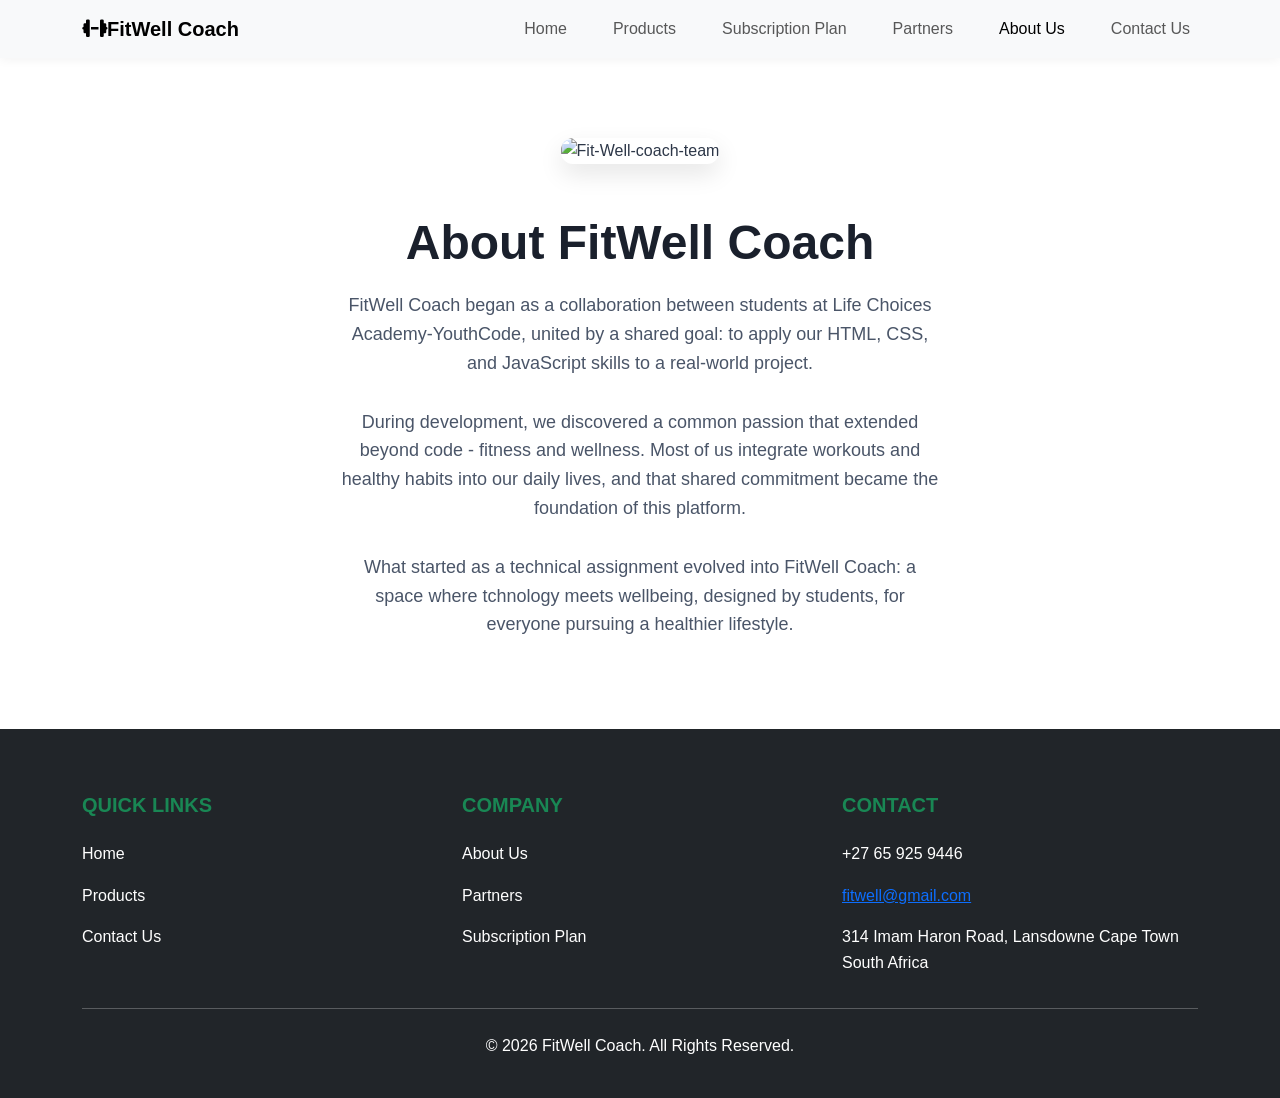
==== about.html @ dad1d83c "add about.html and about-us.css" ====
<!doctype html>
<html lang="en">
  <head>
    <meta charset="UTF-8" />
    <meta name="viewport" content="width=device-width, initial-scale=1.0" />
    <title>About Us- FitWell Coach</title>
    <link
      rel="icon"
      type="image/png"
      href="https://i.ibb.co/84XCC5NS/Icon.png"
    />
    <link
      href="https://cdn.jsderlivr.net/npm/bootstrap@5.3.3/dist/css/bootstrap.min.css"
      rel="stylesheet"
    />
    <link
      rel="stylesheet"
      href="https://cdnjs.cloudflare.com/ajax/libs/font-awesome/6.5.1/css/all.min.css"
    />
    <link rel="stylesheet" href="about-us.css" />
    <!-- Darkmode -->
    <link rel="stylesheet" href="darkmode.css" />
  </head>
  <body>
    <!-- Navigation bar -->
    <nav class="navbar navbar-expand-lg navbar-light bg-light">
      <div class="container">
        <a class="navbar-brand fw-bold" href="index.html">
          <i class="fas fa-dumbbell"></i>FitWell Coach
        </a>

        <button
          class="navbar-toggler"
          type="button"
          data-bs-toggle="collapse"
          data-bs-target="#navbarNav"
          aria-controls="navbarNav"
          aria-expanded="false"
          aria-label="Toggle-navigation"
        >
          <span class="navbar-toggler-icon"></span>
        </button>

        <div class="collapse navbar-collapse" id="navbarNav">
          <ul class="navbar-nav ms-auto">
            <li class="nav-item">
              <a class="nav-link" href="index.html">Home</a>
            </li>
            <li class="nav-item">
              <a class="nav-link" href="products.html">Products</a>
            </li>
            <li class="nav-item">
              <a class="nav-link" href="Subscription.html">Subscription Plan</a>
            </li>
            <li class="nav-item">
              <a class="nav-link" href="partners.html">Partners</a>
            </li>
            <li class="nav-item">
              <a class="nav-link active" aria-current="page" href="about.html"
                >About Us</a
              >
            </li>
            <li class="nav-item">
              <a class="nav-link" href="contact.us.html">Contact Us</a>
            </li>
          </ul>
        </div>
      </div>
    </nav>
    <!-- About Us with a picture -->
    <section class="about-hero">
      <img
        src="https://i.ibb.co/mpMsGLM/Fit-Well-coach-team.jpg"
        alt="Fit-Well-coach-team"
        border="0"
        class="hero-img"
      />
      <div class="hero-text">
        <h1>About FitWell Coach</h1>
        <p>
          FitWell Coach began as a collaboration between students at Life
          Choices Academy-YouthCode, united by a shared goal: to apply our HTML,
          CSS, and JavaScript skills to a real-world project.
        </p>
        <p>
          During development, we discovered a common passion that extended
          beyond code - fitness and wellness. Most of us integrate workouts and
          healthy habits into our daily lives, and that shared commitment became
          the foundation of this platform.
        </p>
        <p>
          What started as a technical assignment evolved into FitWell Coach: a
          space where tchnology meets wellbeing, designed by students, for
          everyone pursuing a healthier lifestyle.
        </p>
      </div>
    </section>

    <footer class="bg-dark text-white pt-5 pb-4">
      <div class="container text-md-start text-center">
        <div class="row">
          <div class="col-md-4 col-lg-4 col-xl-4 mx-auto mt-3">
            <h5 class="text-uppercase mb-4 fw-bold text-success">
              Quick Links
            </h5>
            <p>
              <a href="index.html" class="text-white text-decoration-none"
                >Home</a
              >
            </p>
            <p>
              <a href="products.html" class="text-white text-decoration-none"
                >Products</a
              >
            </p>
            <p>
              <a href="contact.us.html" class="text-white text-decoration-none"
                >Contact Us</a
              >
            </p>
          </div>
          <div class="col-md-4 col-lg-4 col-xl-4 mx-auto mt-3">
            <h5 class="text-uppercase mb-4 fw-bold text-success">Company</h5>
            <p>
              <a href="about.html" class="text-white text-decoration-none"
                >About Us</a
              >
            </p>
            <p>
              <a href="partners.html" class="text-white text-decoration-none"
                >Partners</a
              >
            </p>
            <p>
              <a
                href="Subscription.html"
                class="text-white text-decoration-none"
                >Subscription Plan</a
              >
            </p>
          </div>
          <div class="col-md-4 col=lg-4 col-xl-4 mx-auto mt-3">
            <h5 class="text-uppercase mb-4 fw-bold text-success">Contact</h5>
            <p>
              <a href="+27 65 925 9446" class="text-white text-decoration-none"
                >+27 65 925 9446</a
              >
            </p>
            <p>
              <a
                href="mailto:fitwell@gmail.com"
                class="text-whitetext-decoration-none"
                >fitwell@gmail.com</a
              >
            </p>
            <p>314 Imam Haron Road, Lansdowne Cape Town South Africa</p>
          </div>
        </div>
        <hr class="mb-4" />
        <div class="text-center">
          <p>&copy; 2026 FitWell Coach. All Rights Reserved.</p>
        </div>
      </div>
    </footer>

    <script src="https://cdn.jsdelivr.net/npm/bootstrap@5.3.3/dist/js/bootstrap.bundle.min.js"></script>
    <script src="darkmode.js"></script>
  </body>
</html>
---- about-us.css ----
* {
  margin: 0;
  padding: 0;
  box-sizing: border-box;
}
body {
  font-family: 'Segoe UI', Tahoma, Geneva, Verdana, sans-serif;
  background: #f8fafc;
  color: #2d3748;
  line-height: 1.6;
}
/* Navigation */
nav {
  display: flex;
  justify-content: space-between;
  align-items: center;
  padding: 20px 8%;
  background: white;
  box-shadow: 0 2px 10px rgba(0,0,0,0.05);
}
nav .logo {
  font-size: 20px;
  font-weight: 700;
  color: #16a34a;
}
nav ul {
  display: flex;
  list-style: none;
  gap: 30px;
}
nav a {
  text-decoration: none;
  color: #4a5568;
  font-weight: 500;
}
nav a.active, nav a:hover {
  color: #16a34a;
}
/* Hero-section */
.about-hero {
  background: white;
  padding: 60px 8%;
  text-align: center;
}
.hero-text h1 {
  font-size: 48px;
  font-weight: 800;
  color: #1a202c;
  margin-bottom: 20px;
  line-height: 1.2;
}
.hero-text p {
  font-size: 18px;
  color: #4a5568;
  max-width: 600px;
  margin: 0 auto 30px auto;
}
.hero-img {
  width: 100%;
  max-width: 600px;
  border-radius: 12px;
  margin: 20px 0 50px 0;
  box-shadow: 0 10px 25px rgba(0,0,0,0.1);
}
---- darkmode.css ----
/* Dark Mode Toggle Button */
.toggle-btn {
    width: 50px;
    height: 50px;
    border-radius: 50%;
    border: none;
    background: #f0f0f0;
    cursor: pointer;
    display: flex;
    align-items: center;
    justify-content: center;
    font-size: 20px;
    transition: all 0.3s ease;
    position: relative;
}

.toggle-btn:hover {
    background: #e0e0e0;
    transform: scale(1.05);
}

.toggle-btn::before {
    content: '☀️';
    position: absolute;
    transition: opacity 0.3s ease, transform 0.3s ease;
    opacity: 1;
}

.toggle-btn.dark-mode::before {
    opacity: 0;
    transform: rotate(180deg);
}

.toggle-btn::after {
    content: '🌙';
    position: absolute;
    transition: opacity 0.3s ease, transform 0.3s ease;
    opacity: 0;
    transform: rotate(-180deg);
}

.toggle-btn.dark-mode::after {
    opacity: 1;
    transform: rotate(0deg);
}

/* Dark Mode Styles for Body and Text */
body.dark-mode {
    background: #1a1a2e !important;
    color: #e0e0e0 !important;
}

body.dark-mode h1,
body.dark-mode h2,
body.dark-mode h3,
body.dark-mode h4,
body.dark-mode h5,
body.dark-mode h6 {
    color: #e0e0e0 !important;
}

body.dark-mode p,
body.dark-mode span,
body.dark-mode a,
body.dark-mode li {
    color: #d0d0d0 !important;
}

body.dark-mode a {
    transition: color 0.3s ease;
}

body.dark-mode a:hover {
    color: #27ae60 !important;
}

/* Dark Mode Navbar */
body.dark-mode .navbar {
    background-color: #252541 !important;
}

body.dark-mode .navbar-light .navbar-brand {
    color: #e0e0e0 !important;
}

body.dark-mode .navbar-light .nav-link {
    color: #d0d0d0 !important;
}

body.dark-mode .navbar-light .nav-link:hover {
    color: #27ae60 !important;
}

body.dark-mode .navbar-light .navbar-toggler {
    border-color: #555 !important;
}

body.dark-mode .navbar-light .navbar-toggler-icon {
    background-image: url("data:image/svg+xml,%3csvg xmlns='http://www.w3.org/2000/svg' viewBox='0 0 30 30'%3e%3cpath stroke='%23d0d0d0' stroke-linecap='round' stroke-miterlimit='10' stroke-width='2' d='M4 7h22M4 15h22M4 23h22'/%3e%3c/svg%3e") !important;
}

/* Dark Mode Cards */
body.dark-mode .stat-card,
body.dark-mode .service-card,
body.dark-mode .program-card,
body.dark-mode .plan-card,
body.dark-mode .card {
    background: #2d2d44 !important;
    color: #e0e0e0 !important;
    border-color: #3d3d54 !important;
}

body.dark-mode .stat-card h2 {
    color: #27ae60 !important;
}

/* Dark Mode Hero Badge */
body.dark-mode .hero-badge {
    background: rgba(39, 174, 96, 0.2) !important;
    color: #7fd9a0 !important;
}

/* Dark Mode Section Title */
body.dark-mode .section-title {
    color: #e0e0e0 !important;
}

/* Dark Mode Button */
body.dark-mode .btn-success {
    background: #27ae60 !important;
    border-color: #27ae60 !important;
}

body.dark-mode .btn-success:hover {
    background: #1e8449 !important;
    border-color: #1e8449 !important;
}

body.dark-mode .btn-primary,
body.dark-mode .btn-info {
    background: #3498db !important;
    border-color: #3498db !important;
}

body.dark-mode .btn-primary:hover,
body.dark-mode .btn-info:hover {
    background: #2980b9 !important;
    border-color: #2980b9 !important;
}

/* Dark Mode Form Elements */
body.dark-mode .form-control,
body.dark-mode .form-select,
body.dark-mode textarea {
    background: #2d2d44 !important;
    border-color: #3d3d54 !important;
    color: #e0e0e0 !important;
}

body.dark-mode .form-control:focus,
body.dark-mode .form-select:focus {
    background: #2d2d44 !important;
    border-color: #27ae60 !important;
    color: #e0e0e0 !important;
    box-shadow: 0 0 0 0.2rem rgba(39, 174, 96, 0.25) !important;
}

body.dark-mode .form-control::placeholder {
    color: #888 !important;
}

/* Dark Mode Tables */
body.dark-mode .table {
    color: #e0e0e0 !important;
    border-color: #3d3d54 !important;
}

body.dark-mode .table thead th {
    background: #2d2d44 !important;
    color: #e0e0e0 !important;
    border-color: #3d3d54 !important;
}

body.dark-mode .table tbody tr:hover {
    background: #3d3d54 !important;
}

/* Dark Mode Borders and Dividers */
body.dark-mode hr {
    border-color: #3d3d54 !important;
}

body.dark-mode .border {
    border-color: #3d3d54 !important;
}

/* Dark Mode Alerts */
body.dark-mode .alert {
    background: #2d2d44 !important;
    border-color: #3d3d54 !important;
    color: #e0e0e0 !important;
}

body.dark-mode .alert-success {
    background: rgba(39, 174, 96, 0.15) !important;
    border-color: #27ae60 !important;
}

body.dark-mode .alert-warning {
    background: rgba(241, 196, 15, 0.15) !important;
    border-color: #f1c40f !important;
}

body.dark-mode .alert-danger {
    background: rgba(231, 76, 60, 0.15) !important;
    border-color: #e74c3c !important;
}

/* Dark Mode Popular Plan Card */
body.dark-mode .popular {
    border-color: #27ae60 !important;
}

body.dark-mode .amount {
    color: #7fd9a0 !important;
}

body.dark-mode .period {
    color: #888 !important;
}

/* Dark Mode Price Text */
body.dark-mode .price {
    color: #d0d0d0 !important;
}

/* Dark Mode Icons */
body.dark-mode .fa,
body.dark-mode .fas,
body.dark-mode .far {
    color: inherit;
}

body.dark-mode .text-success {
    color: #27ae60 !important;
}

body.dark-mode .text-danger {
    color: #e74c3c !important;
}

body.dark-mode .text-warning {
    color: #f1c40f !important;
}

body.dark-mode .text-info {
    color: #3498db !important;
}

body.dark-mode .bg-light {
    background: #2d2d44 !important;
}

body.dark-mode .bg-white {
    background: #2d2d44 !important;
}

body.dark-mode .shadow-sm,
body.dark-mode .shadow {
    box-shadow: 0 0 10px rgba(0, 0, 0, 0.5) !important;
}

/* Dark Mode Dropdown */
body.dark-mode .dropdown-menu {
    background: #2d2d44 !important;
    border-color: #3d3d54 !important;
}

body.dark-mode .dropdown-item {
    color: #e0e0e0 !important;
}

body.dark-mode .dropdown-item:hover,
body.dark-mode .dropdown-item:focus {
    background: #3d3d54 !important;
    color: #e0e0e0 !important;
}

body.dark-mode .dropdown-divider {
    border-color: #3d3d54 !important;
}

/* Dark Mode Modal */
body.dark-mode .modal-content {
    background: #2d2d44 !important;
    border-color: #3d3d54 !important;
    color: #e0e0e0 !important;
}

body.dark-mode .modal-header {
    border-color: #3d3d54 !important;
}

body.dark-mode .modal-footer {
    border-color: #3d3d54 !important;
}

body.dark-mode .btn-close {
    filter: invert(1);
}

/* Dark Mode Toggle Button Styling */
body.dark-mode .toggle-btn {
    background: #3d3d54 !important;
}

body.dark-mode .toggle-btn:hover {
    background: #4d4d64 !important;
}

/* Smooth Transitions */
body,
body * {
    transition: background-color 0.3s ease, color 0.3s ease, border-color 0.3s ease;
}
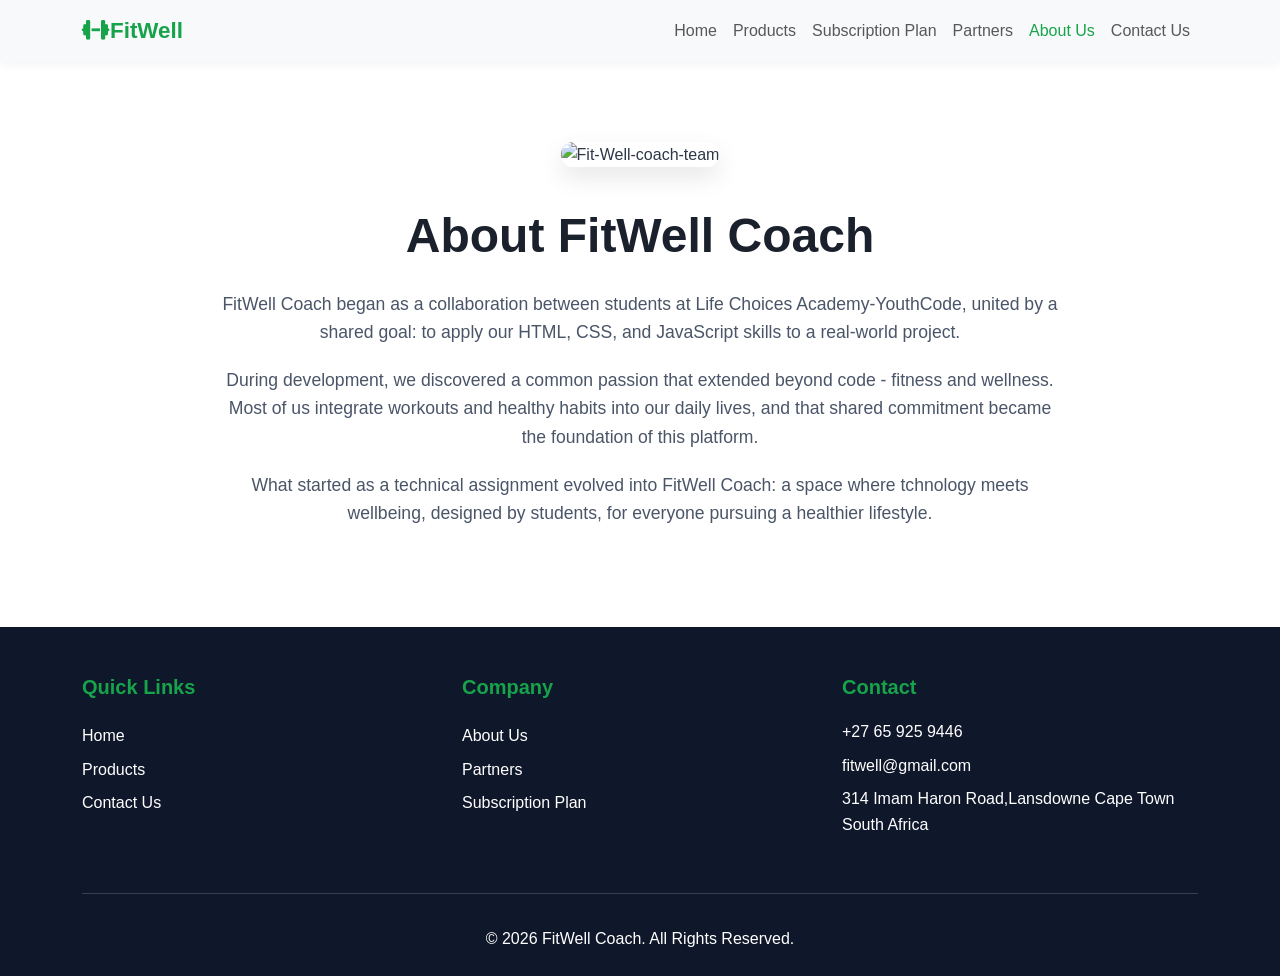
==== commit 415816b2: "updated changes added to about.us" ====
--- a/about.html
+++ b/about.html
@@ -1,32 +1,36 @@
 <!doctype html>
 <html lang="en">
   <head>
-    <meta charset="UTF-8" />
-    <meta name="viewport" content="width=device-width, initial-scale=1.0" />
-    <title>About Us- FitWell Coach</title>
-    <link
-      rel="icon"
-      type="image/png"
-      href="https://i.ibb.co/84XCC5NS/Icon.png"
-    />
-    <link
-      href="https://cdn.jsderlivr.net/npm/bootstrap@5.3.3/dist/css/bootstrap.min.css"
-      rel="stylesheet"
-    />
-    <link
-      rel="stylesheet"
-      href="https://cdnjs.cloudflare.com/ajax/libs/font-awesome/6.5.1/css/all.min.css"
-    />
-    <link rel="stylesheet" href="about-us.css" />
-    <!-- Darkmode -->
-    <link rel="stylesheet" href="darkmode.css" />
-  </head>
+  <meta charset="UTF-8" />
+  <meta name="viewport" content="width=device-width, initial-scale=1.0" />
+
+  <title>About Us - FitWell Coach</title>
+
+  <link
+    rel="icon"
+    type="image/png"
+    href="https://i.ibb.co/84XCC5NS/Icon.png"
+  />
+
+  <link
+    href="https://cdn.jsdelivr.net/npm/bootstrap@5.3.3/dist/css/bootstrap.min.css"
+    rel="stylesheet"
+  />
+
+  <link
+    rel="stylesheet"
+    href="https://cdnjs.cloudflare.com/ajax/libs/font-awesome/6.5.1/css/all.min.css"
+  />
+
+  <link rel="stylesheet" href="about-us.css" />
+  <link rel="stylesheet" href="darkmode.css" />
+</head>
   <body>
     <!-- Navigation bar -->
     <nav class="navbar navbar-expand-lg navbar-light bg-light">
       <div class="container">
         <a class="navbar-brand fw-bold" href="index.html">
-          <i class="fas fa-dumbbell"></i>FitWell Coach
+          <i class="fas fa-dumbbell"></i>FitWell
         </a>
 
         <button
@@ -96,69 +100,43 @@
       </div>
     </section>
 
-    <footer class="bg-dark text-white pt-5 pb-4">
-      <div class="container text-md-start text-center">
+    <footer class="footer-dark pt-5 pb-4">
+      <div class="container">
         <div class="row">
-          <div class="col-md-4 col-lg-4 col-xl-4 mx-auto mt-3">
-            <h5 class="text-uppercase mb-4 fw-bold text-success">
+          <!-- Quick Links -->
+          <div class="col-md-4 mb-4">
+            <h5 class="footer-heading mb-4">
               Quick Links
             </h5>
-            <p>
-              <a href="index.html" class="text-white text-decoration-none"
-                >Home</a
-              >
-            </p>
-            <p>
-              <a href="products.html" class="text-white text-decoration-none"
-                >Products</a
-              >
-            </p>
-            <p>
-              <a href="contact.us.html" class="text-white text-decoration-none"
-                >Contact Us</a
-              >
-            </p>
+            <ul class="list-unstyled">
+              <li class="mb-2"><a href="index.html" class="footer-link">Home</a></li>
+              <li class="mb-2"><a href="products.html" class="footer-link">Products</a></li>
+              <li class="mb-2"><a href="contact.us.html" class="footer-link">Contact Us</a></li>
+            </ul>
           </div>
-          <div class="col-md-4 col-lg-4 col-xl-4 mx-auto mt-3">
-            <h5 class="text-uppercase mb-4 fw-bold text-success">Company</h5>
-            <p>
-              <a href="about.html" class="text-white text-decoration-none"
-                >About Us</a
-              >
-            </p>
-            <p>
-              <a href="partners.html" class="text-white text-decoration-none"
-                >Partners</a
-              >
-            </p>
-            <p>
-              <a
-                href="Subscription.html"
-                class="text-white text-decoration-none"
-                >Subscription Plan</a
-              >
-            </p>
+          <!-- Company -->
+          <div class="col-md-4 mb-4">
+            <h5 class="footer-heading mb-4">Company</h5>
+            <ul class="list-unstyled">
+              <li class="mb-2"><a href="about.html" class="footer-link">About Us</a></li>
+              <li class="mb-2"><a href="partners.html" class="footer-link">Partners</a></li>
+              <li class="mb-2"><a href="Subscription.html" class="footer-link">Subscription Plan</a></li>
+            </ul>
           </div>
-          <div class="col-md-4 col=lg-4 col-xl-4 mx-auto mt-3">
-            <h5 class="text-uppercase mb-4 fw-bold text-success">Contact</h5>
-            <p>
-              <a href="+27 65 925 9446" class="text-white text-decoration-none"
-                >+27 65 925 9446</a
-              >
-            </p>
-            <p>
-              <a
-                href="mailto:fitwell@gmail.com"
-                class="text-whitetext-decoration-none"
-                >fitwell@gmail.com</a
-              >
-            </p>
-            <p>314 Imam Haron Road, Lansdowne Cape Town South Africa</p>
+          <!-- Contact -->
+          <div class="col-md-4 mb-4">
+            <h5 class="footer-heading">Contact</h5>
+            <ul class="list-unstyled">
+              <li class="mb-2">+27 65 925 9446</li>
+              <li class="mb-2">fitwell@gmail.com</li>
+              <li class="mb-2">314 Imam Haron Road,Lansdowne Cape Town<br>South Africa</li>
+            </ul>
           </div>
         </div>
-        <hr class="mb-4" />
-        <div class="text-center">
-          <p>&copy; 2026 FitWell Coach. All Rights Reserved.</p>
+        <!-- Copyright -->
+        <hr class="footer-divider">
+        <div class="text-center pt-3">
+          <p class="mb-0">&copy; 2026 FitWell Coach. All Rights Reserved.</p>
         </div>
       </div>
     </footer>
--- a/about-us.css
+++ b/about-us.css
@@ -3,62 +3,105 @@
   padding: 0;
   box-sizing: border-box;
 }
+
 body {
-  font-family: 'Segoe UI', Tahoma, Geneva, Verdana, sans-serif;
+  font-family: "Segoe UI", Tahoma, Geneva, Verdana, sans-serif;
   background: #f8fafc;
   color: #2d3748;
   line-height: 1.6;
 }
-/* Navigation */
-nav {
-  display: flex;
-  justify-content: space-between;
-  align-items: center;
-  padding: 20px 8%;
+
+/* Navbar */
+.navbar {
+  box-shadow: 0 2px 10px rgba(0, 0, 0, 0.05);
+}
+
+.navbar-brand {
+  color: #16a34a !important;
+  font-weight: 700;
+  font-size: 1.4rem;
+}
+
+.nav-link {
+  font-weight: 500;
+}
+
+.nav-link:hover,
+.nav-link.active {
+  color: #16a34a !important;
+}
+
+/* About Hero Section */
+.about-hero {
   background: white;
-  box-shadow: 0 2px 10px rgba(0,0,0,0.05);
+  padding: 80px 8%;
+  text-align: center;
 }
-nav .logo {
-  font-size: 20px;
+
+.hero-img {
+  width: 100%;
+  max-width: 700px;
+  border-radius: 12px;
+  margin-bottom: 40px;
+  box-shadow: 0 10px 25px rgba(0, 0, 0, 0.1);
+}
+
+.hero-text {
+  max-width: 850px;
+  margin: auto;
+}
+
+.hero-text h1 {
+  font-size: 3rem;
+  font-weight: 800;
+  color: #1a202c;
+  margin-bottom: 25px;
+}
+
+.hero-text p {
+  font-size: 1.1rem;
+  color: #4a5568;
+  margin-bottom: 20px;
+}
+
+/* Footer */
+.footer-dark {
+  background-color: #0f172a;
+  color: #ffffff;
+}
+
+.footer-heading {
+  color: #16a34a;
   font-weight: 700;
+  margin-bottom: 20px;
+}
+
+.footer-link {
+  color: #ffffff;
+  text-decoration: none;
+  transition: color 0.3s ease;
+}
+
+.footer-link:hover {
   color: #16a34a;
 }
-nav ul {
-  display: flex;
-  list-style: none;
-  gap: 30px;
+
+.footer-divider {
+  border-color: #334155;
+  opacity: 1;
 }
-nav a {
-  text-decoration: none;
-  color: #4a5568;
-  font-weight: 500;
-}
-nav a.active, nav a:hover {
-  color: #16a34a;
-}
-/* Hero-section */
-.about-hero {
-  background: white;
-  padding: 60px 8%;
-  text-align: center;
-}
-.hero-text h1 {
-  font-size: 48px;
-  font-weight: 800;
-  color: #1a202c;
-  margin-bottom: 20px;
-  line-height: 1.2;
-}
-.hero-text p {
-  font-size: 18px;
-  color: #4a5568;
-  max-width: 600px;
-  margin: 0 auto 30px auto;
-}
-.hero-img {
-  width: 100%;
-  max-width: 600px;
-  border-radius: 12px;
-  margin: 20px 0 50px 0;
-  box-shadow: 0 10px 25px rgba(0,0,0,0.1);
+
+/* Mobile */
+@media (max-width: 768px) {
+  .about-hero {
+    padding: 50px 20px;
+  }
+
+  .hero-text h1 {
+    font-size: 2rem;
+  }
+
+  .hero-text p {
+    font-size: 1rem;
+  }
 }
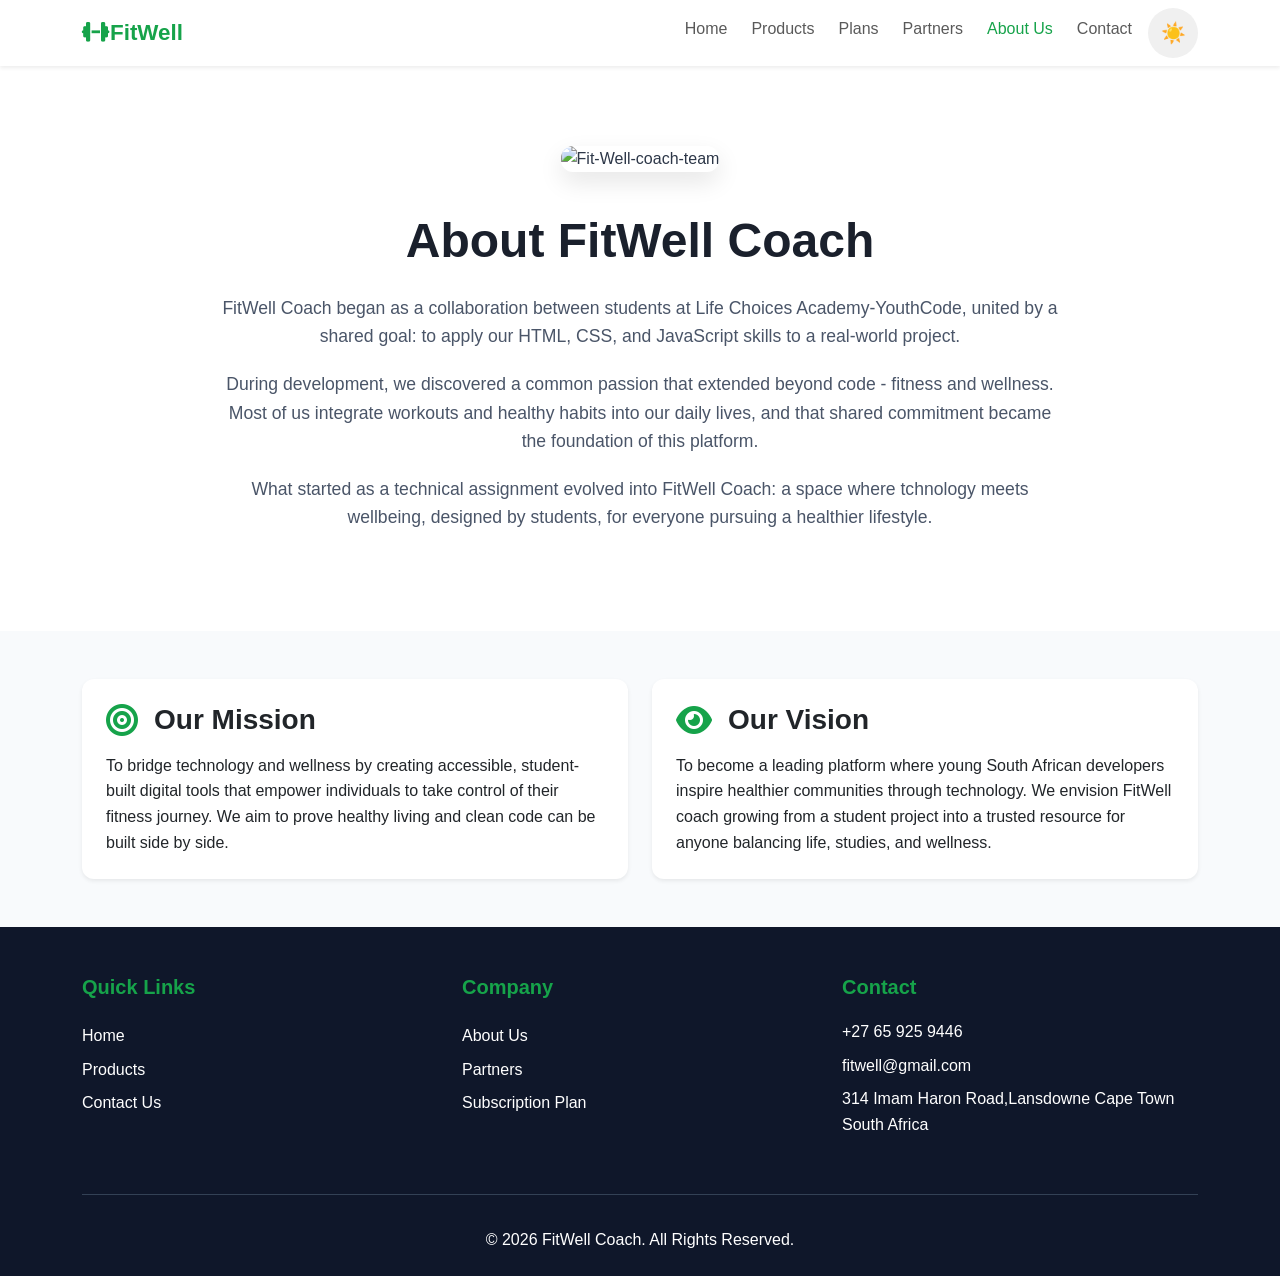
==== commit 82a75ce1: "Navbar rectification and the addition of a Vision & Mission statements with respectve styling" ====
--- a/about.html
+++ b/about.html
@@ -27,26 +27,23 @@
 </head>
   <body>
     <!-- Navigation bar -->
-    <nav class="navbar navbar-expand-lg navbar-light bg-light">
+    <nav class="navbar navbar-expand-lg navbar-light bg-white shadow-sm sticky-top">
       <div class="container">
-        <a class="navbar-brand fw-bold" href="index.html">
-          <i class="fas fa-dumbbell"></i>FitWell
+        <a class="navbar-brand fw-bold text-success" href="#">
+          <i class="fa-solid fa-dumbbell"></i>FitWell
         </a>
 
         <button
           class="navbar-toggler"
           type="button"
           data-bs-toggle="collapse"
-          data-bs-target="#navbarNav"
-          aria-controls="navbarNav"
-          aria-expanded="false"
-          aria-label="Toggle-navigation"
+          data-bs-target="#navMenu"
         >
           <span class="navbar-toggler-icon"></span>
         </button>
 
-        <div class="collapse navbar-collapse" id="navbarNav">
-          <ul class="navbar-nav ms-auto">
+        <div class="collapse navbar-collapse" id="navMenu">
+          <ul class="navbar-nav ms-auto gap-2">
             <li class="nav-item">
               <a class="nav-link" href="index.html">Home</a>
             </li>
@@ -54,7 +51,7 @@
               <a class="nav-link" href="products.html">Products</a>
             </li>
             <li class="nav-item">
-              <a class="nav-link" href="Subscription.html">Subscription Plan</a>
+              <a class="nav-link" href="Subscription.html">Plans</a>
             </li>
             <li class="nav-item">
               <a class="nav-link" href="partners.html">Partners</a>
@@ -65,8 +62,9 @@
               >
             </li>
             <li class="nav-item">
-              <a class="nav-link" href="contact.us.html">Contact Us</a>
+              <a class="nav-link" href="contact.us.html">Contact</a>
             </li>
+            <button class="toggle-btn" id="themeToggle"></button>
           </ul>
         </div>
       </div>
@@ -99,6 +97,38 @@
         </p>
       </div>
     </section>
+    <!-- Mission & Vision statement section -->
+     <section class="container py-5">
+      <div class="row g-4">
+        <!-- Mission -->
+         <div class="col-md-6">
+          <div class="card h-100 border-0 shadow-sm">
+            <div class="card-body p-4">
+              <div class="d-flex align-items-center mb-3">
+                <i class="fas fa-bullseye fa-2x text-success me-3"></i>
+                <h3 class="card-title fw-bold mb-0">Our Mission</h3>
+              </div>
+              <p class="card-text">To bridge technology and wellness by creating accessible, student-built digital tools that empower individuals to take control of their fitness journey. We aim to prove healthy living and clean code can be built side by side.</p>
+            </div>
+          </div>
+         </div>
+         <!-- Vision -->
+         <div class="col-md-6">
+          <div class="card h-100 border-0 shadow-sm">
+            <div class="card-body p-4">
+              <div class="d-flex align-items-center mb-3">
+                <i class="fas fa-eye fa-2x text-success me-3"></i>
+                <h3 class="card-title fw-bold mb-0">Our Vision</h3>
+              </div>
+              <p class="card-text">
+                To become a leading platform where young South African developers inspire healthier communities through technology. We envision FitWell coach growing from a student project into a trusted resource for anyone balancing life, studies, and wellness.
+              </p>
+            </div>
+          </div>
+         </div>
+         
+      </div>
+     </section>
 
     <footer class="footer-dark pt-5 pb-4">
       <div class="container">
--- a/about-us.css
+++ b/about-us.css
@@ -90,6 +90,17 @@
   border-color: #334155;
   opacity: 1;
 }
+/* Mission & Vision cards */
+.card {
+  transition: transform 0.2s ease;
+  border-radius: 12px;
+}
+.card:hover {
+  transform: translateY(-5);
+}
+.text-success {
+  color: #16a34a !important;
+}
 
 /* Mobile */
 @media (max-width: 768px) {
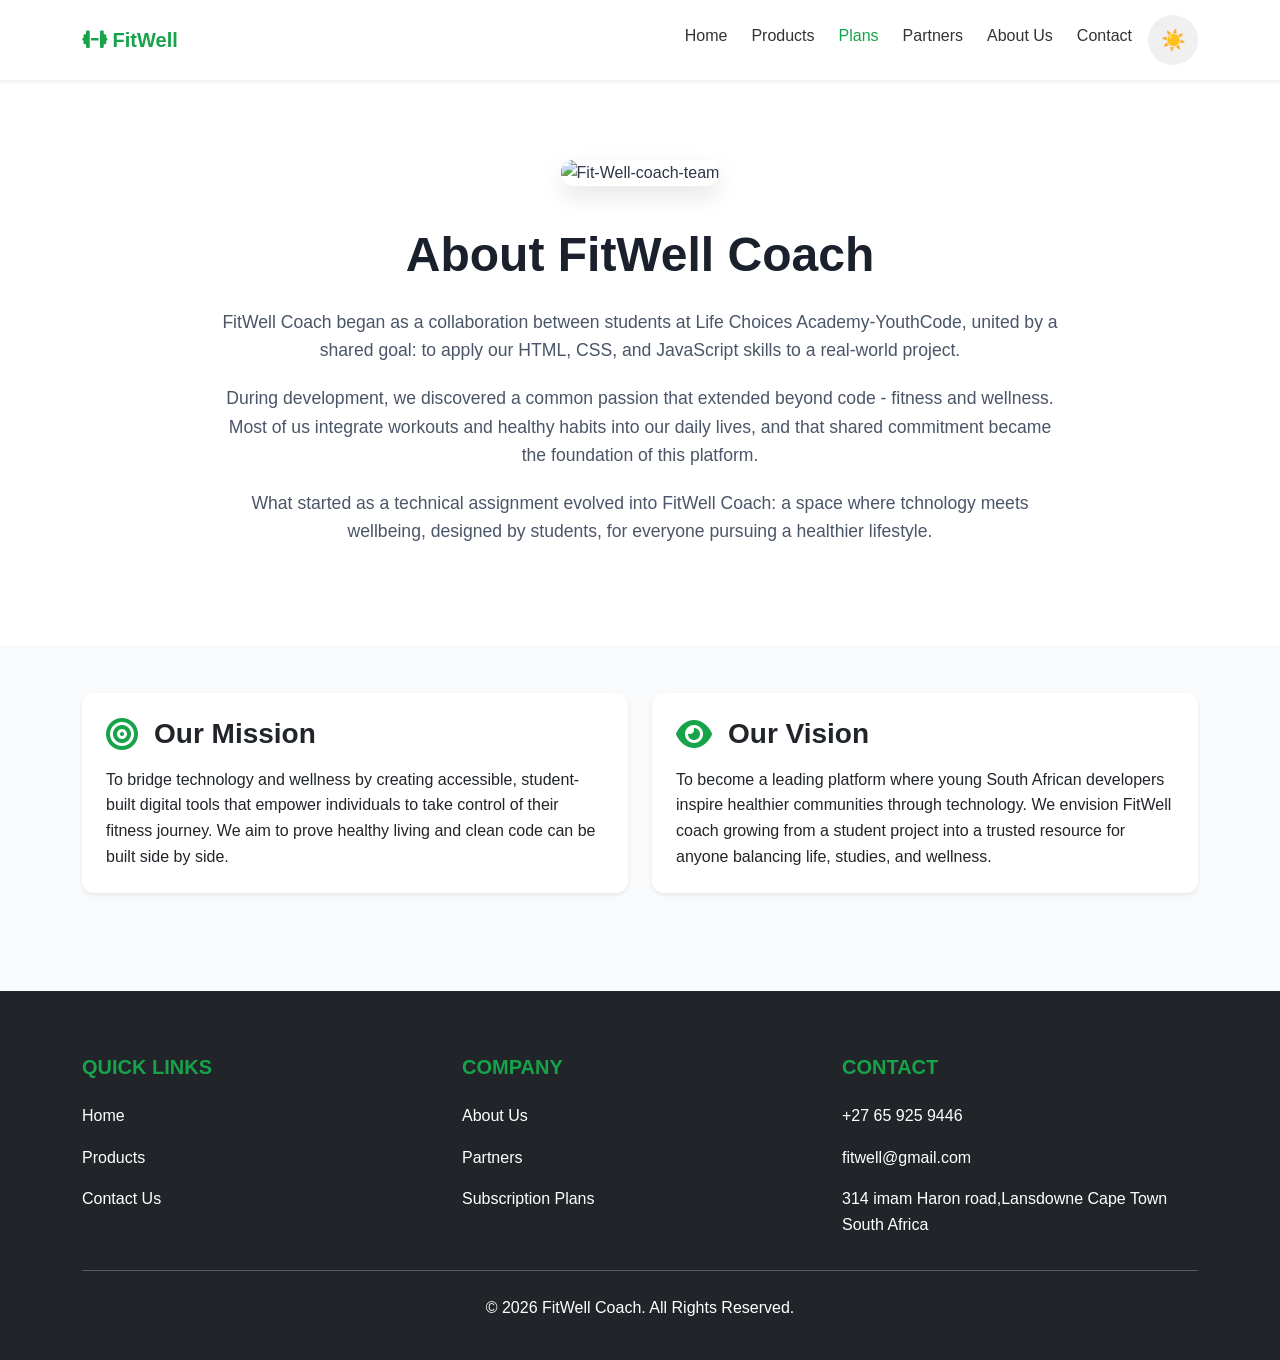
==== commit 04ea5b1a: "fixed nav and footer" ====
--- a/about.html
+++ b/about.html
@@ -1,177 +1,167 @@
 <!doctype html>
 <html lang="en">
-  <head>
+
+<head>
   <meta charset="UTF-8" />
   <meta name="viewport" content="width=device-width, initial-scale=1.0" />
 
   <title>About Us - FitWell Coach</title>
 
-  <link
-    rel="icon"
-    type="image/png"
-    href="https://i.ibb.co/84XCC5NS/Icon.png"
-  />
+  <link rel="icon" type="image/png" href="https://i.ibb.co/84XCC5NS/Icon.png" />
 
-  <link
-    href="https://cdn.jsdelivr.net/npm/bootstrap@5.3.3/dist/css/bootstrap.min.css"
-    rel="stylesheet"
-  />
+  <link href="https://cdn.jsdelivr.net/npm/bootstrap@5.3.3/dist/css/bootstrap.min.css" rel="stylesheet" />
 
-  <link
-    rel="stylesheet"
-    href="https://cdnjs.cloudflare.com/ajax/libs/font-awesome/6.5.1/css/all.min.css"
-  />
+  <link rel="stylesheet" href="https://cdnjs.cloudflare.com/ajax/libs/font-awesome/6.5.1/css/all.min.css" />
 
   <link rel="stylesheet" href="about-us.css" />
   <link rel="stylesheet" href="darkmode.css" />
+
+  <style>
+    footer {
+      background: #111;
+      color: white;
+      text-align: center;
+      padding: 25px;
+      margin-top: 50px;
+    }
+  </style>
 </head>
-  <body>
-    <!-- Navigation bar -->
-    <nav class="navbar navbar-expand-lg navbar-light bg-white shadow-sm sticky-top">
-      <div class="container">
-        <a class="navbar-brand fw-bold text-success" href="#">
-          <i class="fa-solid fa-dumbbell"></i>FitWell
-        </a>
 
-        <button
-          class="navbar-toggler"
-          type="button"
-          data-bs-toggle="collapse"
-          data-bs-target="#navMenu"
-        >
-          <span class="navbar-toggler-icon"></span>
-        </button>
+<body>
+  <!-- Navigation bar -->
+  <nav class="navbar navbar-expand-lg navbar-light bg-white shadow-sm sticky-top">
+    <div class="container">
 
-        <div class="collapse navbar-collapse" id="navMenu">
-          <ul class="navbar-nav ms-auto gap-2">
-            <li class="nav-item">
-              <a class="nav-link" href="index.html">Home</a>
-            </li>
-            <li class="nav-item">
-              <a class="nav-link" href="products.html">Products</a>
-            </li>
-            <li class="nav-item">
-              <a class="nav-link" href="Subscription.html">Plans</a>
-            </li>
-            <li class="nav-item">
-              <a class="nav-link" href="partners.html">Partners</a>
-            </li>
-            <li class="nav-item">
-              <a class="nav-link active" aria-current="page" href="about.html"
-                >About Us</a
-              >
-            </li>
-            <li class="nav-item">
-              <a class="nav-link" href="contact.us.html">Contact</a>
-            </li>
-            <button class="toggle-btn" id="themeToggle"></button>
-          </ul>
+      <a class="navbar-brand fw-bold text-success" href="#">
+        <i class="fa-solid fa-dumbbell"></i>
+        FitWell
+      </a>
+
+      <button class="navbar-toggler" type="button" data-bs-toggle="collapse" data-bs-target="#navMenu">
+        <span class="navbar-toggler-icon"></span>
+      </button>
+
+      <div class="collapse navbar-collapse" id="navMenu">
+
+        <ul class="navbar-nav ms-auto gap-2">
+
+          <li class="nav-item"><a class="nav-link" href="index.html">Home</a></li>
+          <li class="nav-item"><a class="nav-link" href="products.html">Products</a></li>
+          <li class="nav-item"><a class="nav-link active text-success" href="Subscription.html">Plans</a></li>
+          <li class="nav-item"><a class="nav-link" href="partners.html">Partners</a></li>
+          <li class="nav-item"><a class="nav-link" href="about.html">About Us</a></li>
+          <li class="nav-item"><a class="nav-link" href="contact.us.html">Contact</a></li>
+          <button class="toggle-btn" id="themeToggle"></button>
+        </ul>
+
+      </div>
+
+    </div>
+  </nav>
+
+
+  <!-- About Us with a picture -->
+  <section class="about-hero">
+    <img src="https://i.ibb.co/mpMsGLM/Fit-Well-coach-team.jpg" alt="Fit-Well-coach-team" border="0" class="hero-img" />
+    <div class="hero-text">
+      <h1>About FitWell Coach</h1>
+      <p>
+        FitWell Coach began as a collaboration between students at Life
+        Choices Academy-YouthCode, united by a shared goal: to apply our HTML,
+        CSS, and JavaScript skills to a real-world project.
+      </p>
+      <p>
+        During development, we discovered a common passion that extended
+        beyond code - fitness and wellness. Most of us integrate workouts and
+        healthy habits into our daily lives, and that shared commitment became
+        the foundation of this platform.
+      </p>
+      <p>
+        What started as a technical assignment evolved into FitWell Coach: a
+        space where tchnology meets wellbeing, designed by students, for
+        everyone pursuing a healthier lifestyle.
+      </p>
+    </div>
+  </section>
+  <!-- Mission & Vision statement section -->
+  <section class="container py-5">
+    <div class="row g-4">
+      <!-- Mission -->
+      <div class="col-md-6">
+        <div class="card h-100 border-0 shadow-sm">
+          <div class="card-body p-4">
+            <div class="d-flex align-items-center mb-3">
+              <i class="fas fa-bullseye fa-2x text-success me-3"></i>
+              <h3 class="card-title fw-bold mb-0">Our Mission</h3>
+            </div>
+            <p class="card-text">To bridge technology and wellness by creating accessible, student-built digital tools
+              that empower individuals to take control of their fitness journey. We aim to prove healthy living and
+              clean code can be built side by side.</p>
+          </div>
         </div>
       </div>
-    </nav>
-    <!-- About Us with a picture -->
-    <section class="about-hero">
-      <img
-        src="https://i.ibb.co/mpMsGLM/Fit-Well-coach-team.jpg"
-        alt="Fit-Well-coach-team"
-        border="0"
-        class="hero-img"
-      />
-      <div class="hero-text">
-        <h1>About FitWell Coach</h1>
-        <p>
-          FitWell Coach began as a collaboration between students at Life
-          Choices Academy-YouthCode, united by a shared goal: to apply our HTML,
-          CSS, and JavaScript skills to a real-world project.
-        </p>
-        <p>
-          During development, we discovered a common passion that extended
-          beyond code - fitness and wellness. Most of us integrate workouts and
-          healthy habits into our daily lives, and that shared commitment became
-          the foundation of this platform.
-        </p>
-        <p>
-          What started as a technical assignment evolved into FitWell Coach: a
-          space where tchnology meets wellbeing, designed by students, for
-          everyone pursuing a healthier lifestyle.
-        </p>
-      </div>
-    </section>
-    <!-- Mission & Vision statement section -->
-     <section class="container py-5">
-      <div class="row g-4">
-        <!-- Mission -->
-         <div class="col-md-6">
-          <div class="card h-100 border-0 shadow-sm">
-            <div class="card-body p-4">
-              <div class="d-flex align-items-center mb-3">
-                <i class="fas fa-bullseye fa-2x text-success me-3"></i>
-                <h3 class="card-title fw-bold mb-0">Our Mission</h3>
-              </div>
-              <p class="card-text">To bridge technology and wellness by creating accessible, student-built digital tools that empower individuals to take control of their fitness journey. We aim to prove healthy living and clean code can be built side by side.</p>
+      <!-- Vision -->
+      <div class="col-md-6">
+        <div class="card h-100 border-0 shadow-sm">
+          <div class="card-body p-4">
+            <div class="d-flex align-items-center mb-3">
+              <i class="fas fa-eye fa-2x text-success me-3"></i>
+              <h3 class="card-title fw-bold mb-0">Our Vision</h3>
             </div>
-          </div>
-         </div>
-         <!-- Vision -->
-         <div class="col-md-6">
-          <div class="card h-100 border-0 shadow-sm">
-            <div class="card-body p-4">
-              <div class="d-flex align-items-center mb-3">
-                <i class="fas fa-eye fa-2x text-success me-3"></i>
-                <h3 class="card-title fw-bold mb-0">Our Vision</h3>
-              </div>
-              <p class="card-text">
-                To become a leading platform where young South African developers inspire healthier communities through technology. We envision FitWell coach growing from a student project into a trusted resource for anyone balancing life, studies, and wellness.
-              </p>
-            </div>
-          </div>
-         </div>
-         
-      </div>
-     </section>
-
-    <footer class="footer-dark pt-5 pb-4">
-      <div class="container">
-        <div class="row">
-          <!-- Quick Links -->
-          <div class="col-md-4 mb-4">
-            <h5 class="footer-heading mb-4">
-              Quick Links
-            </h5>
-            <ul class="list-unstyled">
-              <li class="mb-2"><a href="index.html" class="footer-link">Home</a></li>
-              <li class="mb-2"><a href="products.html" class="footer-link">Products</a></li>
-              <li class="mb-2"><a href="contact.us.html" class="footer-link">Contact Us</a></li>
-            </ul>
-          </div>
-          <!-- Company -->
-          <div class="col-md-4 mb-4">
-            <h5 class="footer-heading mb-4">Company</h5>
-            <ul class="list-unstyled">
-              <li class="mb-2"><a href="about.html" class="footer-link">About Us</a></li>
-              <li class="mb-2"><a href="partners.html" class="footer-link">Partners</a></li>
-              <li class="mb-2"><a href="Subscription.html" class="footer-link">Subscription Plan</a></li>
-            </ul>
-          </div>
-          <!-- Contact -->
-          <div class="col-md-4 mb-4">
-            <h5 class="footer-heading">Contact</h5>
-            <ul class="list-unstyled">
-              <li class="mb-2">+27 65 925 9446</li>
-              <li class="mb-2">fitwell@gmail.com</li>
-              <li class="mb-2">314 Imam Haron Road,Lansdowne Cape Town<br>South Africa</li>
-            </ul>
+            <p class="card-text">
+              To become a leading platform where young South African developers inspire healthier communities through
+              technology. We envision FitWell coach growing from a student project into a trusted resource for anyone
+              balancing life, studies, and wellness.
+            </p>
           </div>
         </div>
-        <!-- Copyright -->
-        <hr class="footer-divider">
-        <div class="text-center pt-3">
-          <p class="mb-0">&copy; 2026 FitWell Coach. All Rights Reserved.</p>
+      </div>
+
+    </div>
+  </section>
+
+  <footer class="bg-dark text-white pt-5 pb-4">
+    <div class="container text-md-start text-center">
+
+      <div class="row">
+
+        <div class="col-md-4 col-lg-4 col-xl-4 mx-auto mt-3">
+          <h5 class="text-uppercase mb-4 fw-bold text-success">Quick Links</h5>
+
+          <p><a href="index.html" class="text-white text-decoration-none">Home</a></p>
+          <p><a href="products.html" class="text-white text-decoration-none">Products</a></p>
+          <p><a href="contact.us.html" class="text-white text-decoration-none">Contact Us</a></p>
         </div>
+
+        <div class="col-md-4 col-lg-4 col-xl-4 mx-auto mt-3">
+          <h5 class="text-uppercase mb-4 fw-bold text-success">Company</h5>
+
+          <p><a href="about.html" class="text-white text-decoration-none">About Us</a></p>
+          <p><a href="partners.html" class="text-white text-decoration-none">Partners</a></p>
+          <p><a href="Subscription.html" class="text-white text-decoration-none">Subscription Plans</a></p>
+        </div>
+
+        <div class="col-md-4 col-lg-4 col-xl-4 mx-auto mt-3">
+          <h5 class="text-uppercase mb-4 fw-bold text-success">Contact</h5>
+
+          <p> +27 65 925 9446</p>
+          <p> fitwell@gmail.com</p>
+          <p> 314 imam Haron road,Lansdowne Cape Town South Africa</p>
+        </div>
+
       </div>
-    </footer>
 
-    <script src="https://cdn.jsdelivr.net/npm/bootstrap@5.3.3/dist/js/bootstrap.bundle.min.js"></script>
-    <script src="darkmode.js"></script>
-  </body>
-</html>
+      <hr class="mb-4">
+
+      <div class="text-center">
+        <p>© 2026 FitWell Coach. All Rights Reserved.</p>
+      </div>
+
+    </div>
+  </footer>
+
+  <script src="https://cdn.jsdelivr.net/npm/bootstrap@5.3.3/dist/js/bootstrap.bundle.min.js"></script>
+  <script src="darkmode.js"></script>
+</body>
+
+</html>
--- a/about-us.css
+++ b/about-us.css
@@ -11,24 +11,23 @@
   line-height: 1.6;
 }
 
-/* Navbar */
 .navbar {
-  box-shadow: 0 2px 10px rgba(0, 0, 0, 0.05);
-}
-
-.navbar-brand {
-  color: #16a34a !important;
-  font-weight: 700;
-  font-size: 1.4rem;
+  padding: 15px 0;
 }
 
 .nav-link {
-  font-weight: 500;
+  color: #333 !important;
+  transition: 0.3s;
 }
 
-.nav-link:hover,
-.nav-link.active {
-  color: #16a34a !important;
+.nav-link:hover {
+  color: var(--green) !important;
+}
+
+.navbar.navbar-shrink {
+  padding: 8px 0;
+  transition: 0.3s ease;
+  box-shadow: 0 5px 15px rgba(0, 0, 0, 0.1);
 }
 
 /* About Hero Section */
@@ -64,40 +63,16 @@
   margin-bottom: 20px;
 }
 
-/* Footer */
-.footer-dark {
-  background-color: #0f172a;
-  color: #ffffff;
-}
-
-.footer-heading {
-  color: #16a34a;
-  font-weight: 700;
-  margin-bottom: 20px;
-}
-
-.footer-link {
-  color: #ffffff;
-  text-decoration: none;
-  transition: color 0.3s ease;
-}
-
-.footer-link:hover {
-  color: #16a34a;
-}
-
-.footer-divider {
-  border-color: #334155;
-  opacity: 1;
-}
 /* Mission & Vision cards */
 .card {
   transition: transform 0.2s ease;
   border-radius: 12px;
 }
+
 .card:hover {
   transform: translateY(-5);
 }
+
 .text-success {
   color: #16a34a !important;
 }
--- a/darkmode.css
+++ b/darkmode.css
@@ -1,102 +1,108 @@
 /* Dark Mode Toggle Button */
 .toggle-btn {
-    width: 50px;
-    height: 50px;
-    border-radius: 50%;
-    border: none;
-    background: #f0f0f0;
-    cursor: pointer;
-    display: flex;
-    align-items: center;
-    justify-content: center;
-    font-size: 20px;
-    transition: all 0.3s ease;
-    position: relative;
+  width: 50px;
+  height: 50px;
+  border-radius: 50%;
+  border: none;
+  background: #f0f0f0;
+  cursor: pointer;
+  display: flex;
+  align-items: center;
+  justify-content: center;
+  font-size: 20px;
+  transition: all 0.3s ease;
+  position: relative;
 }
 
 .toggle-btn:hover {
-    background: #e0e0e0;
-    transform: scale(1.05);
+  background: #e0e0e0;
+  transform: scale(1.05);
 }
 
 .toggle-btn::before {
-    content: '☀️';
-    position: absolute;
-    transition: opacity 0.3s ease, transform 0.3s ease;
-    opacity: 1;
+  content: "☀️";
+  position: absolute;
+  transition:
+    opacity 0.3s ease,
+    transform 0.3s ease;
+  opacity: 1;
 }
 
 .toggle-btn.dark-mode::before {
-    opacity: 0;
-    transform: rotate(180deg);
+  opacity: 0;
+  transform: rotate(180deg);
 }
 
 .toggle-btn::after {
-    content: '🌙';
-    position: absolute;
-    transition: opacity 0.3s ease, transform 0.3s ease;
-    opacity: 0;
-    transform: rotate(-180deg);
+  content: "🌙";
+  position: absolute;
+  transition:
+    opacity 0.3s ease,
+    transform 0.3s ease;
+  opacity: 0;
+  transform: rotate(-180deg);
 }
 
 .toggle-btn.dark-mode::after {
-    opacity: 1;
-    transform: rotate(0deg);
+  opacity: 1;
+  transform: rotate(0deg);
 }
 
 /* Dark Mode Styles for Body and Text */
 body.dark-mode {
-    background: #1a1a2e !important;
-    color: #e0e0e0 !important;
-}
-
-body.dark-mode h1,
+  background: #1a1a2e !important;
+  color: #e0e0e0 !important;
+}
+
 body.dark-mode h2,
 body.dark-mode h3,
 body.dark-mode h4,
 body.dark-mode h5,
 body.dark-mode h6 {
-    color: #e0e0e0 !important;
-}
-
-body.dark-mode p,
+  color: #e0e0e0 !important;
+}
+body.dark-mode li {
+  color: white;
+}
+body.dark-mode p {
+  color: white;
+}
 body.dark-mode span,
-body.dark-mode a,
-body.dark-mode li {
-    color: #d0d0d0 !important;
-}
-
 body.dark-mode a {
-    transition: color 0.3s ease;
+  color: black !important;
+}
+
+body.dark-mode a {
+  transition: color 0.3s ease;
 }
 
 body.dark-mode a:hover {
-    color: #27ae60 !important;
+  color: #27ae60 !important;
 }
 
 /* Dark Mode Navbar */
 body.dark-mode .navbar {
-    background-color: #252541 !important;
+  background-color: #252541 !important;
 }
 
 body.dark-mode .navbar-light .navbar-brand {
-    color: #e0e0e0 !important;
+  color: #e0e0e0 !important;
 }
 
 body.dark-mode .navbar-light .nav-link {
-    color: #d0d0d0 !important;
+  color: #d0d0d0 !important;
 }
 
 body.dark-mode .navbar-light .nav-link:hover {
-    color: #27ae60 !important;
+  color: #27ae60 !important;
 }
 
 body.dark-mode .navbar-light .navbar-toggler {
-    border-color: #555 !important;
+  border-color: #555 !important;
 }
 
 body.dark-mode .navbar-light .navbar-toggler-icon {
-    background-image: url("data:image/svg+xml,%3csvg xmlns='http://www.w3.org/2000/svg' viewBox='0 0 30 30'%3e%3cpath stroke='%23d0d0d0' stroke-linecap='round' stroke-miterlimit='10' stroke-width='2' d='M4 7h22M4 15h22M4 23h22'/%3e%3c/svg%3e") !important;
+  background-image: url("data:image/svg+xml,%3csvg xmlns='http://www.w3.org/2000/svg' viewBox='0 0 30 30'%3e%3cpath stroke='%23d0d0d0' stroke-linecap='round' stroke-miterlimit='10' stroke-width='2' d='M4 7h22M4 15h22M4 23h22'/%3e%3c/svg%3e") !important;
 }
 
 /* Dark Mode Cards */
@@ -104,222 +110,227 @@
 body.dark-mode .service-card,
 body.dark-mode .program-card,
 body.dark-mode .plan-card,
-body.dark-mode .card {
-    background: #2d2d44 !important;
-    color: #e0e0e0 !important;
-    border-color: #3d3d54 !important;
+body.dark-mode .card,
+body.dark-mode .product-card,
+body.dark-mode .partner-card {
+  background: #2d2d44 !important;
+  color: #e0e0e0 !important;
+  border-color: #3d3d54 !important;
 }
 
 body.dark-mode .stat-card h2 {
-    color: #27ae60 !important;
+  color: #27ae60 !important;
 }
 
 /* Dark Mode Hero Badge */
 body.dark-mode .hero-badge {
-    background: rgba(39, 174, 96, 0.2) !important;
-    color: #7fd9a0 !important;
+  background: rgba(39, 174, 96, 0.2) !important;
+  color: #7fd9a0 !important;
 }
 
 /* Dark Mode Section Title */
 body.dark-mode .section-title {
-    color: #e0e0e0 !important;
+  color: #e0e0e0 !important;
 }
 
 /* Dark Mode Button */
 body.dark-mode .btn-success {
-    background: #27ae60 !important;
-    border-color: #27ae60 !important;
+  background: #27ae60 !important;
+  border-color: #27ae60 !important;
 }
 
 body.dark-mode .btn-success:hover {
-    background: #1e8449 !important;
-    border-color: #1e8449 !important;
+  background: #1e8449 !important;
+  border-color: #1e8449 !important;
 }
 
 body.dark-mode .btn-primary,
 body.dark-mode .btn-info {
-    background: #3498db !important;
-    border-color: #3498db !important;
+  background: #3498db !important;
+  border-color: #3498db !important;
 }
 
 body.dark-mode .btn-primary:hover,
 body.dark-mode .btn-info:hover {
-    background: #2980b9 !important;
-    border-color: #2980b9 !important;
+  background: #2980b9 !important;
+  border-color: #2980b9 !important;
 }
 
 /* Dark Mode Form Elements */
 body.dark-mode .form-control,
 body.dark-mode .form-select,
-body.dark-mode textarea {
-    background: #2d2d44 !important;
-    border-color: #3d3d54 !important;
-    color: #e0e0e0 !important;
+body.dark-mode {
+  background: #2d2d44 !important;
+  border-color: #3d3d54 !important;
+  color: #e0e0e0 !important;
 }
 
 body.dark-mode .form-control:focus,
 body.dark-mode .form-select:focus {
-    background: #2d2d44 !important;
-    border-color: #27ae60 !important;
-    color: #e0e0e0 !important;
-    box-shadow: 0 0 0 0.2rem rgba(39, 174, 96, 0.25) !important;
+  background: #2d2d44 !important;
+  border-color: #27ae60 !important;
+  color: #e0e0e0 !important;
+  box-shadow: 0 0 0 0.2rem rgba(39, 174, 96, 0.25) !important;
 }
 
 body.dark-mode .form-control::placeholder {
-    color: #888 !important;
+  color: #888 !important;
 }
 
 /* Dark Mode Tables */
 body.dark-mode .table {
-    color: #e0e0e0 !important;
-    border-color: #3d3d54 !important;
+  color: #e0e0e0 !important;
+  border-color: #3d3d54 !important;
 }
 
 body.dark-mode .table thead th {
-    background: #2d2d44 !important;
-    color: #e0e0e0 !important;
-    border-color: #3d3d54 !important;
+  background: #2d2d44 !important;
+  color: #e0e0e0 !important;
+  border-color: #3d3d54 !important;
 }
 
 body.dark-mode .table tbody tr:hover {
-    background: #3d3d54 !important;
+  background: #3d3d54 !important;
 }
 
 /* Dark Mode Borders and Dividers */
 body.dark-mode hr {
-    border-color: #3d3d54 !important;
+  border-color: #3d3d54 !important;
 }
 
 body.dark-mode .border {
-    border-color: #3d3d54 !important;
+  border-color: #3d3d54 !important;
 }
 
 /* Dark Mode Alerts */
 body.dark-mode .alert {
-    background: #2d2d44 !important;
-    border-color: #3d3d54 !important;
-    color: #e0e0e0 !important;
+  background: #2d2d44 !important;
+  border-color: #3d3d54 !important;
+  color: #e0e0e0 !important;
 }
 
 body.dark-mode .alert-success {
-    background: rgba(39, 174, 96, 0.15) !important;
-    border-color: #27ae60 !important;
+  background: rgba(39, 174, 96, 0.15) !important;
+  border-color: #27ae60 !important;
 }
 
 body.dark-mode .alert-warning {
-    background: rgba(241, 196, 15, 0.15) !important;
-    border-color: #f1c40f !important;
+  background: rgba(241, 196, 15, 0.15) !important;
+  border-color: #f1c40f !important;
 }
 
 body.dark-mode .alert-danger {
-    background: rgba(231, 76, 60, 0.15) !important;
-    border-color: #e74c3c !important;
+  background: rgba(231, 76, 60, 0.15) !important;
+  border-color: #e74c3c !important;
 }
 
 /* Dark Mode Popular Plan Card */
 body.dark-mode .popular {
-    border-color: #27ae60 !important;
+  border-color: #27ae60 !important;
 }
 
 body.dark-mode .amount {
-    color: #7fd9a0 !important;
+  color: #7fd9a0 !important;
 }
 
 body.dark-mode .period {
-    color: #888 !important;
+  color: #888 !important;
 }
 
 /* Dark Mode Price Text */
 body.dark-mode .price {
-    color: #d0d0d0 !important;
+  color: #d0d0d0 !important;
 }
 
 /* Dark Mode Icons */
 body.dark-mode .fa,
 body.dark-mode .fas,
 body.dark-mode .far {
-    color: inherit;
+  color: inherit;
 }
 
 body.dark-mode .text-success {
-    color: #27ae60 !important;
+  color: #27ae60 !important;
 }
 
 body.dark-mode .text-danger {
-    color: #e74c3c !important;
+  color: #e74c3c !important;
 }
 
 body.dark-mode .text-warning {
-    color: #f1c40f !important;
+  color: #f1c40f !important;
 }
 
 body.dark-mode .text-info {
-    color: #3498db !important;
+  color: #3498db !important;
 }
 
 body.dark-mode .bg-light {
-    background: #2d2d44 !important;
+  background: #2d2d44 !important;
 }
 
 body.dark-mode .bg-white {
-    background: #2d2d44 !important;
+  background: #2d2d44 !important;
 }
 
 body.dark-mode .shadow-sm,
 body.dark-mode .shadow {
-    box-shadow: 0 0 10px rgba(0, 0, 0, 0.5) !important;
+  box-shadow: 0 0 10px rgba(0, 0, 0, 0.5) !important;
 }
 
 /* Dark Mode Dropdown */
 body.dark-mode .dropdown-menu {
-    background: #2d2d44 !important;
-    border-color: #3d3d54 !important;
+  background: #2d2d44 !important;
+  border-color: #3d3d54 !important;
 }
 
 body.dark-mode .dropdown-item {
-    color: #e0e0e0 !important;
+  color: #e0e0e0 !important;
 }
 
 body.dark-mode .dropdown-item:hover,
 body.dark-mode .dropdown-item:focus {
-    background: #3d3d54 !important;
-    color: #e0e0e0 !important;
+  background: #3d3d54 !important;
+  color: #e0e0e0 !important;
 }
 
 body.dark-mode .dropdown-divider {
-    border-color: #3d3d54 !important;
+  border-color: #3d3d54 !important;
 }
 
 /* Dark Mode Modal */
 body.dark-mode .modal-content {
-    background: #2d2d44 !important;
-    border-color: #3d3d54 !important;
-    color: #e0e0e0 !important;
+  background: #2d2d44 !important;
+  border-color: #3d3d54 !important;
+  color: #e0e0e0 !important;
 }
 
 body.dark-mode .modal-header {
-    border-color: #3d3d54 !important;
+  border-color: #3d3d54 !important;
 }
 
 body.dark-mode .modal-footer {
-    border-color: #3d3d54 !important;
+  border-color: #3d3d54 !important;
 }
 
 body.dark-mode .btn-close {
-    filter: invert(1);
+  filter: invert(1);
 }
 
 /* Dark Mode Toggle Button Styling */
 body.dark-mode .toggle-btn {
-    background: #3d3d54 !important;
+  background: #3d3d54 !important;
 }
 
 body.dark-mode .toggle-btn:hover {
-    background: #4d4d64 !important;
+  background: #4d4d64 !important;
 }
 
 /* Smooth Transitions */
 body,
 body * {
-    transition: background-color 0.3s ease, color 0.3s ease, border-color 0.3s ease;
-}
+  transition:
+    background-color 0.3s ease,
+    color 0.3s ease,
+    border-color 0.3s ease;
+}
